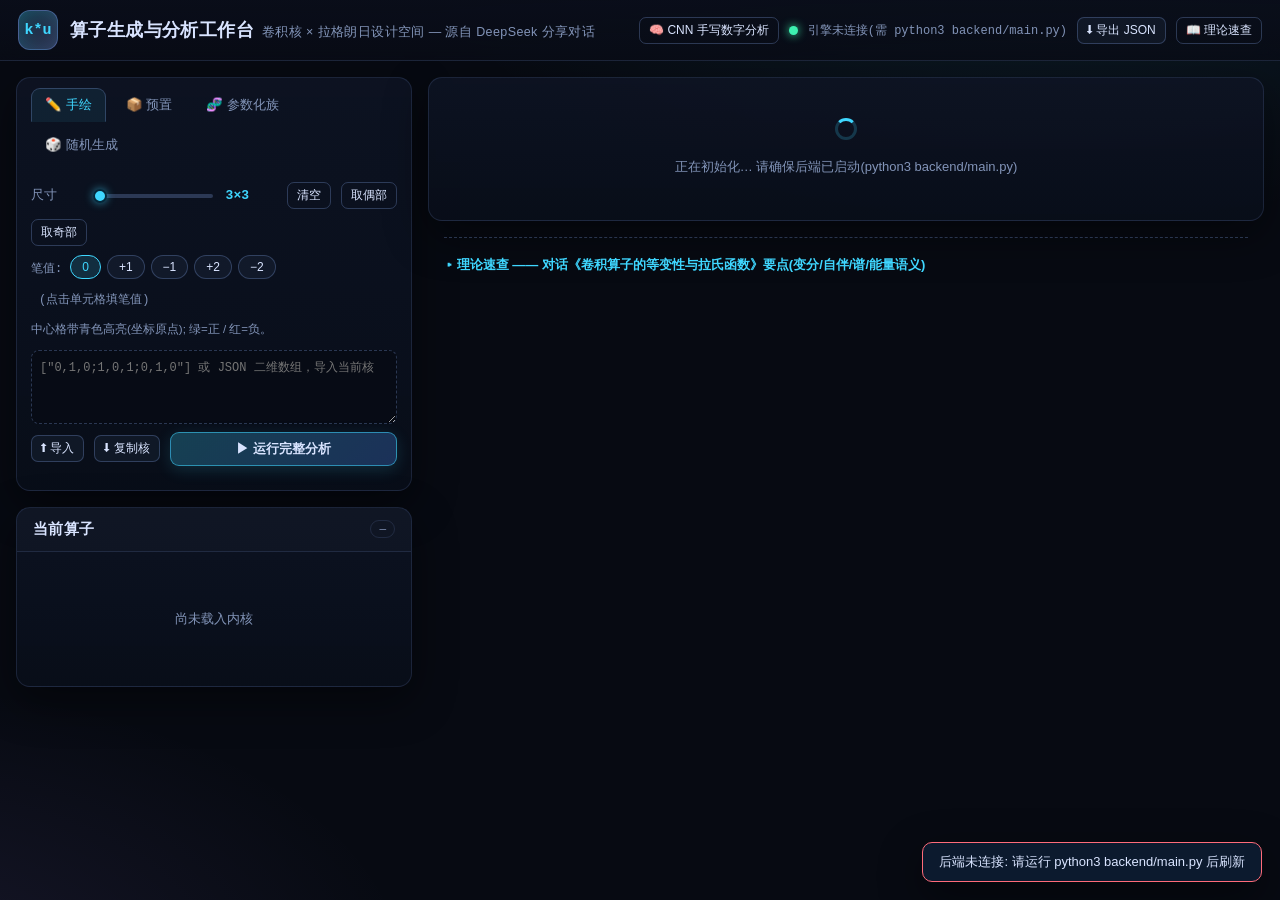
==== frontend/index.html @ 16f0f69f "算子生成与分析工作台: 卷积核设计空间实验室 + CNN 手写数字/机制分析 + 定量设计规则 - 纯 Python 零依赖引擎(kernelmath): FFT/谱分析/偶奇分解/正定判定/复化视角" ====
<!DOCTYPE html>
<html lang="zh-CN">
<head>
<meta charset="UTF-8">
<meta name="viewport" content="width=device-width, initial-scale=1.0">
<title>算子生成与分析工作台 · Operator Lagrangian Lab</title>
<link rel="icon" href="data:image/svg+xml,%3Csvg xmlns='http://www.w3.org/2000/svg' viewBox='0 0 100 100'%3E%3Ctext y='.9em' font-size='90'%3E%E2%88%AB%3C/text%3E%3C/svg%3E">
<link rel="stylesheet" href="styles.css">
</head>
<body>

<header class="top">
  <div class="logo">
    <div class="logo-badge">k*u</div>
    <h1>算子生成与分析工作台<span class="sub">卷积核 × 拉格朗日设计空间 — 源自 DeepSeek 分享对话</span></h1>
  </div>
  <div class="top-right">
    <a class="btn small ghost" href="cnn.html">🧠 CNN 手写数字分析</a>
    <span id="busyDot" class="busy-dot" title="空闲"></span>
    <span id="engineMeta" class="top-meta">引擎未连接</span>
    <button class="btn small" id="btnExport">⬇ 导出 JSON</button>
    <button class="btn small ghost" id="btnTheory" onclick="document.getElementById('theoryBox').open=!document.getElementById('theoryBox').open">📖 理论速查</button>
  </div>
</header>

<div class="layout">

  <!-- ================= 左侧：算子输入 / 生成 ================= -->
  <div class="left-col">
    <div class="card">
      <div class="tabs" id="genTabs">
        <button data-tab="tabEdit" class="active">✏️ 手绘</button>
        <button data-tab="tabPreset">📦 预置</button>
        <button data-tab="tabParam">🧬 参数化族</button>
        <button data-tab="tabRandom">🎲 随机生成</button>
      </div>

      <!-- 手绘编辑 -->
      <div class="tab-pane active" id="tabEdit">
        <div class="row">
          <label>尺寸</label>
          <input type="range" id="szSlider" min="3" max="15" step="2" value="3">
          <span class="val-out" id="szOut">3×3</span>
          <button class="btn small ghost" id="btnClear" style="margin-left:auto">清空</button>
          <button class="btn small ghost" id="btnSym" title="取偶部: k(x)+k(-x)">取偶部</button>
          <button class="btn small ghost" id="btnAnti" title="取奇部(陀螺): k(x)-k(-x)">取奇部</button>
        </div>
        <div class="paint-row">
          <span class="cap">笔值:</span>
          <button class="btn chip sel" data-v="0">0</button>
          <button class="btn chip" data-v="1">+1</button>
          <button class="btn chip" data-v="-1">−1</button>
          <button class="btn chip" data-v="2">+2</button>
          <button class="btn chip" data-v="-2">−2</button>
          <span class="cap" style="margin-left:8px">(点击单元格填笔值)</span>
        </div>
        <div class="editor-wrap"><table class="kgrid" id="kgrid"></table></div>
        <div class="small-txt">中心格带青色高亮(坐标原点); 绿=正 / 红=负。</div>
        <div class="row" style="margin-top:10px">
          <textarea class="kjson" id="kjson" spellcheck="false" placeholder='["0,1,0;1,0,1;0,1,0"] 或 JSON 二维数组，导入当前核'></textarea>
        </div>
        <div class="row">
          <button class="btn small" id="btnImp">⬆ 导入</button>
          <button class="btn small" id="btnCpy">⬇ 复制核</button>
          <button class="btn primary grow" id="btnRun" style="justify-content:center">▶ 运行完整分析</button>
        </div>
      </div>

      <!-- 预置 -->
      <div class="tab-pane" id="tabPreset">
        <div class="preset-grid" id="presetGrid"></div>
      </div>

      <!-- 参数化族 -->
      <div class="tab-pane" id="tabParam">
        <div class="row">
          <label>族</label>
          <select id="famSel" style="flex:1">
            <option value="gaussian">高斯 exp(−r²/2σ²)</option>
            <option value="exponential">指数(Yukawa) exp(−r/λ)</option>
            <option value="box">支撑窗(圆盘)</option>
            <option value="heat">热核(符号 e^{−t|ω|²})</option>
            <option value="rational">有理符号 (1+a|ω|²)^{−p}</option>
          </select>
        </div>
        <div class="row" id="famParams"></div>
        <div class="row">
          <label>尺寸</label>
          <input type="range" id="famSize" min="3" max="15" step="2" value="7">
          <span class="val-out" id="famSizeOut">7</span>
          <button class="btn primary" id="btnFamGen" style="margin-left:auto">生成并分析</button>
        </div>
        <div class="fam-note" id="famNote">选择核族并点击生成。符号族核经大格点 IDFT 采样 → 中心窗口裁切。</div>
      </div>

      <!-- 随机 -->
      <div class="tab-pane" id="tabRandom">
        <div class="row">
          <label>类别</label>
          <select id="randKind" style="flex:1">
            <option value="general">一般核 (L1, 平移等变)</option>
            <option value="even">偶核 (L2, 自伴→可导拉氏量)</option>
            <option value="odd">奇核 (反自伴, 陀螺)</option>
            <option value="psd">正定核 (L3, 凸能量)</option>
          </select>
        </div>
        <div class="row">
          <label>尺寸</label>
          <input type="range" id="randSize" min="3" max="13" step="2" value="5">
          <span class="val-out" id="randSizeOut">5</span>
        </div>
        <div class="row">
          <label>种子</label>
          <input type="text" id="randSeed" style="width:90px" placeholder="留空=随机">
          <button class="btn" id="btnRand" style="margin-left:auto">🎲 生成并分析</button>
        </div>
        <div class="small-txt" style="margin-top:6px">PSD 类: 随机偶核 + 中心抬升 δ 使符号非负(自动加常数项)。每次生成即自动分析。</div>
      </div>
    </div>

    <!-- 当前核迷你视图 -->
    <div class="card">
      <div class="c-h"><h2>当前算子</h2><span class="tag" id="curSizeTag">—</span></div>
      <div class="c-b" id="curMini"><div class="empty">尚未载入内核</div></div>
    </div>
  </div>

  <!-- ================= 右侧：分析报告 ================= -->
  <div class="right-col">
    <div class="card" id="reportCard">
      <div id="reportBody">
        <div class="empty">
          <div class="spin" style="margin:0 auto 14px"></div>
          正在初始化… 请确保后端已启动(python3 backend/main.py)
        </div>
      </div>
    </div>

    <details class="theory" id="theoryBox">
      <summary>理论速查 —— 对话《卷积算子的等变性与拉氏函数》要点(变分/自伴/谱/能量语义)</summary>
      <div class="theory-body">
        <div class="tb"><span class="t">① 变分可导出性 ⇔ 自伴(偶核)</span>
          卷积算子 A:u→k*u 平移等变。要让 <b>δS/δu = A u</b>, A 须为 L² 自伴 ⇔ 核偶函数 k(x)=k(−x) ⇔ 符号 ĥ(ω)∈ℝ。
          此时二次泛函 <b>S[u]=½∫u(k*u)dx</b> 变分即得 A u。<b>等变性给形状, 自伴性给可导出性。</b></div>
        <div class="tb"><span class="t">② 设计空间层级</span>
          L1 所有卷积核(平移等变) → 加自伴 = L2 偶核(可导出拉氏量) → 加正定 ĥ≥0 = L3 凸能量(核方法/RKHS/协方差)
          → 加微分结构 = L4 格林核(有理/指数符号, 高阶拉氏量 S=½∫(|u|²+λ²|∇u|²))
          → 加群作用 = L5 群等变核(旋转等)。每层 ⊆ 上层。</div>
        <div class="tb"><span class="t">③ 一般核不能由多个拉氏量拼出</span>
          线性组合保持自伴 ⇒ 只能覆盖偶部。奇部 kₐ(反自伴)是<b>陀螺项</b>: ⟨u,Au⟩=0, 能量守恒但破时间反演;
          复数化或辅助场/辛结构才能容纳(对话偏好: 保留实数、走耗散路线)。</div>
        <div class="tb"><span class="t">④ 谱三分为势能 / 陀螺 / 耗散</span>
          自伴核按符号谱分解: H=H⁺+H⁻。A = A_pot + A_gyro − D:
          A_pot(符号 H⁺≥0)=势能/恢复力(来自拉氏量 S=½⟨u,A_pot u⟩);
          A_gyro(奇核)=陀螺, 能量守恒;
          D(正定偶核, 符号 −H⁻) 经 <b>Rayleigh 耗散函数 R[v]=½⟨v, D*v⟩</b> 进入变分框架。</div>
        <div class="tb"><span class="t">⑤ 能量判据(梯度流 ∂u/∂t = −A u, E=½‖u‖²)</span>
          dE/dt = −⟨u, A u⟩: A 正定自伴 → 单调耗散; 负定自伴 → 增长(取负号成耗散);
          反自伴 → dE/dt=0 相位旋转。探针面板逐个模式给出 ⟨u,Ku⟩ 与 S[u]=½⟨u,Ku⟩, 负值即“负能量模式”。</div>
        <div class="tb"><span class="t">⑥ 示例: 十字核 [[0,1,0],[1,0,1],[0,1,0]]</span>
          偶核(D4 对称) ⇒ 可导出拉氏量; 符号 H=2cosω₁+2cosω₂ ∈ [−4,4] ⇒ 非正定/非凸;
          且 <b>K = Δ₄ + 4δ</b>(离散拉普拉斯+中心冲激)。棋盘模式能量 S&lt;0(对话最终分析的结论)。</div>
      </div>
    </details>
  </div>
</div>

<div class="toast" id="toast"></div>

<script src="app.js"></script>
</body>
</html>
---- frontend/styles.css ----
/* ===== 算子生成与分析工作台 (Operator Lagrangian Lab) ===== */
:root {
  --bg0: #070a12;
  --bg1: #0b101d;
  --bg2: #0f1526;
  --panel: rgba(14, 20, 36, 0.86);
  --panel2: rgba(9, 14, 26, 0.9);
  --line: rgba(120, 150, 210, 0.17);
  --line2: rgba(120, 150, 210, 0.32);
  --text: #d9e4ff;
  --muted: #8294b8;
  --cyan: #3fd7ff;
  --blue: #4e8cff;
  --green: #3df0b0;
  --orange: #ffb64d;
  --red: #ff6b7a;
  --violet: #b79aff;
  --pink: #ff7fd0;
  --radius: 14px;
  --radius-s: 9px;
  --shadow: 0 14px 44px rgba(0, 0, 0, 0.45);
  --mono: "SFMono-Regular", Consolas, "Liberation Mono", Menlo, "Courier New", monospace;
}
* { box-sizing: border-box; margin: 0; padding: 0; }
html { scroll-behavior: smooth; }
body {
  font-family: -apple-system, BlinkMacSystemFont, "Segoe UI", "PingFang SC",
    "Hiragino Sans GB", "Microsoft YaHei", "Noto Sans CJK SC", sans-serif;
  color: var(--text);
  background:
    radial-gradient(1100px 560px at 82% -12%, rgba(63, 215, 255, 0.10), transparent 60%),
    radial-gradient(900px 480px at -10% 108%, rgba(167, 140, 255, 0.10), transparent 60%),
    var(--bg0);
  min-height: 100vh;
  font-size: 14px;
}
a { color: var(--cyan); text-decoration: none; }
a:hover { text-decoration: underline; }
::selection { background: rgba(63, 215, 255, 0.25); }

/* ---------- 顶栏 ---------- */
header.top {
  position: sticky; top: 0; z-index: 40;
  background: linear-gradient(180deg, rgba(10, 14, 26, 0.96), rgba(9, 12, 22, 0.88));
  border-bottom: 1px solid var(--line);
  backdrop-filter: blur(10px);
  padding: 10px 18px;
  display: flex; align-items: center; gap: 16px; flex-wrap: wrap;
}
header.top .logo { display: flex; align-items: center; gap: 12px; }
.logo-badge {
  width: 40px; height: 40px; border-radius: 12px; flex: none;
  display: grid; place-items: center;
  background: linear-gradient(135deg, rgba(63,215,255,.22), rgba(183,154,255,.22));
  border: 1px solid rgba(120,170,255,.4);
  font: 700 15px var(--mono); color: var(--cyan);
  box-shadow: inset 0 0 18px rgba(63,215,255,.18);
}
header.top h1 { font-size: 18px; letter-spacing: .4px; font-weight: 700; }
header.top h1 .sub { color: var(--muted); font-weight: 400; font-size: 12.5px; margin-left: 8px; }
.top-right { margin-left: auto; display: flex; align-items: center; gap: 10px; flex-wrap: wrap; }
.busy-dot { width: 9px; height: 9px; border-radius: 50%; background: var(--green); box-shadow: 0 0 10px var(--green); }
.busy-dot.on { background: var(--orange); box-shadow: 0 0 10px var(--orange); animation: pulse 1s infinite; }
@keyframes pulse { 50% { opacity: .35; } }
.top-meta { font: 12px var(--mono); color: var(--muted); }

/* ---------- 布局 ---------- */
.layout { display: grid; grid-template-columns: 396px minmax(0, 1fr); gap: 16px; padding: 16px; max-width: 1700px; margin: 0 auto; }
@media (max-width: 1120px) { .layout { grid-template-columns: 1fr; } }
.card {
  background: linear-gradient(180deg, var(--panel), var(--panel2));
  border: 1px solid var(--line);
  border-radius: var(--radius);
  box-shadow: var(--shadow);
  overflow: hidden;
}
.card > .c-h {
  display: flex; align-items: center; gap: 10px;
  padding: 12px 16px;
  border-bottom: 1px solid var(--line);
  background: rgba(255, 255, 255, 0.015);
}
.c-h h2 { font-size: 14.5px; font-weight: 700; letter-spacing: .3px; }
.c-h .tag { margin-left: auto; font: 11px var(--mono); color: var(--muted); border: 1px solid var(--line); padding: 2px 8px; border-radius: 20px; }
.c-b { padding: 14px 16px; }

.left-col { display: flex; flex-direction: column; gap: 16px; min-width: 0; }
.right-col { display: flex; flex-direction: column; gap: 16px; min-width: 0; }

/* ---------- 控件 ---------- */
.tabs { display: flex; gap: 6px; padding: 10px 14px 0; flex-wrap: wrap; }
.tabs button {
  font: 12.5px inherit; cursor: pointer; color: var(--muted);
  background: transparent; border: 1px solid transparent; border-radius: 9px 9px 0 0;
  padding: 7px 13px;
}
.tabs button:hover { color: var(--text); background: rgba(120,150,210,.06); }
.tabs button.active {
  color: var(--cyan); background: rgba(63,215,255,.08);
  border-color: var(--line2); border-bottom-color: transparent;
}
.tab-pane { display: none; padding: 12px 14px 16px; }
.tab-pane.active { display: block; animation: fadein .18s ease; }
@keyframes fadein { from { opacity: 0; transform: translateY(3px); } }

.row { display: flex; gap: 10px; align-items: center; flex-wrap: wrap; margin: 8px 0; }
.row label { font-size: 12.5px; color: var(--muted); min-width: 52px; }
.row .grow { flex: 1; }
input[type=range] { -webkit-appearance: none; appearance: none; width: 120px; height: 4px; border-radius: 4px; background: rgba(120,150,210,.3); outline: none; }
input[type=range]::-webkit-slider-thumb { -webkit-appearance: none; width: 14px; height: 14px; border-radius: 50%; background: var(--cyan); cursor: pointer; border: 2px solid #06283a; box-shadow: 0 0 8px rgba(63,215,255,.6); }
input[type=range]::-moz-range-thumb { width: 12px; height: 12px; border-radius: 50%; background: var(--cyan); border: 2px solid #06283a; cursor: pointer; }
select, input[type=text], input[type=number] {
  background: #0a0f1e; color: var(--text);
  border: 1px solid var(--line2); border-radius: 8px;
  padding: 6px 9px; font: 13px inherit; outline: none;
}
select:focus, input:focus { border-color: var(--cyan); box-shadow: 0 0 0 2px rgba(63,215,255,.15); }
.val-out { font: 700 13px var(--mono); color: var(--cyan); min-width: 26px; text-align: right; }
.btn {
  cursor: pointer; user-select: none; border: 1px solid var(--line2);
  background: rgba(120,150,210,.07); color: var(--text);
  border-radius: 9px; padding: 7px 13px; font: 13px inherit;
  display: inline-flex; align-items: center; gap: 6px;
  transition: .15s;
}
.btn:hover { border-color: var(--cyan); background: rgba(63,215,255,.12); }
.btn.primary {
  background: linear-gradient(135deg, rgba(63,215,255,.25), rgba(78,140,255,.28));
  border-color: rgba(63,215,255,.55); font-weight: 700;
  box-shadow: 0 4px 16px rgba(63,215,255,.15);
}
.btn.primary:hover { box-shadow: 0 4px 22px rgba(63,215,255,.35); }
.btn.small { padding: 4px 9px; font-size: 12px; border-radius: 7px; }
.btn.ghost { background: transparent; }
.btn.danger:hover { border-color: var(--red); color: var(--red); }
.btn:disabled { opacity: .45; cursor: not-allowed; }
.btn.chip { border-radius: 20px; padding: 4px 11px; font-size: 12px; }
.btn.chip.sel { background: rgba(63,215,255,.15); border-color: var(--cyan); color: var(--cyan); }

/* ---------- 核网格编辑器 ---------- */
.editor-wrap { margin: 6px 0 4px; overflow-x: auto; }
table.kgrid { border-collapse: separate; border-spacing: 3px; margin: 0 auto; }
table.kgrid td { padding: 0; }
table.kgrid input {
  width: 46px; height: 40px; text-align: center;
  font: 600 14.5px var(--mono); border-radius: 8px;
  border: 1px solid rgba(120,150,210,.14); background: #0a0f1e;
  color: var(--muted); padding: 0 2px;
}
@media (max-width: 480px) { table.kgrid input { width: 38px; height: 34px; font-size: 13px; } }
table.kgrid input.n-pos { color: var(--green); border-color: rgba(61,240,176,.28); background: rgba(61,240,176,.05); }
table.kgrid input.n-neg { color: var(--red); border-color: rgba(255,107,122,.3); background: rgba(255,107,122,.05); }
table.kgrid td.cell-ctr input { box-shadow: 0 0 0 2px rgba(63,215,255,.45), inset 0 0 12px rgba(63,215,255,.12); }
.paint-row { display: flex; gap: 6px; align-items: center; flex-wrap: wrap; margin: 8px 0 2px; }
.paint-row .cap { font-size: 12px; color: var(--muted); margin-right: 2px; }
textarea.kjson {
  width: 100%; min-height: 74px; resize: vertical;
  background: #070b15; color: #a9c7ff; border: 1px dashed var(--line2);
  border-radius: 8px; padding: 8px; font: 12px/1.5 var(--mono); outline: none;
}
.kjson.err { border-color: var(--red); }

/* ---------- 预置 ---------- */
.preset-grid { display: grid; grid-template-columns: repeat(auto-fill, minmax(150px, 1fr)); gap: 8px; }
.preset {
  text-align: left; cursor: pointer; border-radius: 10px;
  background: rgba(120,150,210,.06); border: 1px solid var(--line);
  padding: 8px 10px; color: var(--text); transition: .14s;
  display: flex; flex-direction: column; gap: 4px;
}
.preset:hover { border-color: var(--cyan); background: rgba(63,215,255,.1); transform: translateY(-1px); }
.preset .nm { font-weight: 700; font-size: 13px; }
.preset .ds { font-size: 11px; line-height: 1.5; color: var(--muted); }
.preset .lv { font-size: 10.5px; }
.lv-1 { color: var(--violet); } .lv-2 { color: var(--blue); } .lv-3 { color: var(--green); }
.lv-4 { color: var(--orange); } .lv-5 { color: var(--pink); }
.badge {
  display: inline-block; font: 10px var(--mono); padding: 1px 7px; border-radius: 12px;
  border: 1px solid currentColor; margin-right: 4px;
}
.badge.gray { color: var(--muted); } .badge.cyan { color: var(--cyan); }
.badge.green { color: var(--green); } .badge.orange { color: var(--orange); }
.badge.red { color: var(--red); } .badge.violet { color: var(--violet); } .badge.pink { color: var(--pink); }

.fam-note {
  margin-top: 8px; font-size: 12px; line-height: 1.7; color: var(--muted);
  background: rgba(183,154,255,.06); border: 1px solid rgba(183,154,255,.18);
  border-left: 3px solid var(--violet); border-radius: 8px; padding: 8px 11px;
}

/* ---------- 结论横幅 & 芯片 ---------- */
.verdict {
  padding: 16px 18px;
  border-bottom: 1px solid var(--line);
  background:
    radial-gradient(600px 200px at 12% 0%, rgba(63,215,255,.07), transparent),
    linear-gradient(180deg, rgba(255,255,255,.02), transparent);
}
.verdict .headline { font-size: 15.5px; line-height: 1.7; margin-bottom: 10px; }
.verdict .headline b.ok { color: var(--green); }
.verdict .headline b.warn { color: var(--orange); }
.verdict .headline b.bad { color: var(--red); }
.verdict .headline b.info { color: var(--cyan); }
.lv-chips { display: flex; gap: 6px; flex-wrap: wrap; }
.lv-chip {
  font: 12px var(--mono); border: 1px solid var(--line); border-radius: 20px;
  padding: 4px 11px; color: var(--muted); background: rgba(120,150,210,.04);
}
.lv-chip.on { font-weight: 700; border-color: currentColor; background: rgba(255,255,255,.03); }
.lv-chip .lv-txt { font-family: inherit; font-size: 11px; }
.lv-chip.L1.on { color: var(--violet); }
.lv-chip.L2.on { color: var(--blue); }
.lv-chip.L3.on { color: var(--green); }
.lv-chip.L4.on { color: var(--orange); }
.lv-chip.L5.on { color: var(--pink); }

.metrics { display: grid; grid-template-columns: repeat(auto-fit, minmax(118px, 1fr)); gap: 8px; padding: 14px 18px; border-bottom: 1px solid var(--line); }
.metric { background: rgba(120,150,210,.05); border: 1px solid var(--line); border-radius: 10px; padding: 8px 10px; }
.metric .k { font-size: 11px; color: var(--muted); margin-bottom: 3px; }
.metric .v { font: 700 14.5px var(--mono); }
.metric .v.ok { color: var(--green); } .metric .v.warn { color: var(--orange); }
.metric .v.bad { color: var(--red); } .metric .v.info { color: var(--cyan); }

/* ---------- 内容区网格 ---------- */
.grid-2 { display: grid; grid-template-columns: repeat(auto-fit, minmax(320px, 1fr)); gap: 14px; padding: 16px; }
.fig { padding: 14px; }
.fig h3 { font-size: 13px; margin-bottom: 8px; display: flex; align-items: center; gap: 8px; }
.fig h3 .note { font-size: 11px; color: var(--muted); font-weight: 400; }
canvas.hm, canvas.chart { width: 100%; height: auto; display: block; border-radius: 8px; background: #060a13; border: 1px solid var(--line); }
.cap { font: 11px var(--mono); color: var(--muted); margin-top: 6px; line-height: 1.6; }
.legend-line { display: flex; gap: 12px; font: 11px var(--mono); color: var(--muted); flex-wrap: wrap; margin-top: 5px; }
.legend-line .dot { display: inline-block; width: 8px; height: 8px; border-radius: 2px; margin-right: 4px; }

/* ---------- 探针 ---------- */
.probe-bar { display: flex; gap: 6px; flex-wrap: wrap; align-items: center; }
.stat-row { display: flex; gap: 14px; flex-wrap: wrap; font: 12px var(--mono); margin: 8px 0; }
.stat-row .st b { color: var(--cyan); }
.stat-row .st b.neg { color: var(--red); }
.stat-row .st b.pos { color: var(--green); }
.mini-cmp { display: grid; grid-template-columns: 1fr 1fr; gap: 12px; }

/* ---------- 结论列表 / 表格 ---------- */
.concl { list-style: none; display: flex; flex-direction: column; gap: 7px; }
.concl li { display: flex; gap: 9px; font-size: 13px; line-height: 1.75; padding: 6px 10px; border-radius: 9px; background: rgba(120,150,210,.05); border: 1px solid var(--line); }
.concl .ic { flex: none; font-weight: 800; }
.concl li.ok .ic { color: var(--green); } .concl li.ok { border-color: rgba(61,240,176,.3); }
.concl li.warn .ic { color: var(--orange); } .concl li.warn { border-color: rgba(255,182,77,.3); }
.concl li.info .ic { color: var(--cyan); } .concl li.info { border-color: rgba(63,215,255,.25); }
.concl li.bad .ic { color: var(--red); } .concl li.bad { border-color: rgba(255,107,122,.35); }
.concl kbd { font: 11px var(--mono); background: rgba(63,215,255,.14); color: var(--cyan); padding: 0 6px; border-radius: 5px; }

table.sumt { width: 100%; border-collapse: collapse; font-size: 13px; }
table.sumt td, table.sumt th { padding: 7px 10px; border-bottom: 1px solid var(--line); text-align: left; vertical-align: top; }
table.sumt td:first-child { color: var(--muted); white-space: nowrap; width: 150px; }
table.sumt tr:hover td { background: rgba(120,150,210,.04); }
table.sumt .mono { font-family: var(--mono); }

.formula { font-family: var(--mono); font-size: 13px; background: #070b15; border: 1px solid var(--line); border-radius: 8px; padding: 9px 12px; margin: 6px 0; overflow-x: auto; white-space: pre-wrap; color: #c8dcff; }
.eq { color: var(--orange); }

/* ---------- 底部理论速查 ---------- */
details.theory { margin: 0 16px 16px; border-top: 1px dashed var(--line2); padding-top: 12px; }
details.theory summary { cursor: pointer; color: var(--cyan); font-weight: 600; font-size: 13px; padding: 6px 2px; list-style: none; }
details.theory summary::before { content: "▸ "; }
details.theory[open] summary::before { content: "▾ "; }
.theory-body { display: grid; grid-template-columns: repeat(auto-fit, minmax(260px, 1fr)); gap: 12px; padding: 10px 0; }
.theory-body .tb { background: rgba(120,150,210,.04); border: 1px solid var(--line); border-radius: 10px; padding: 11px 13px; font-size: 12.5px; line-height: 1.85; color: #c6d3ef; }
.theory-body .tb b { color: var(--text); }
.theory-body .tb .t { display: block; font-weight: 700; color: var(--cyan); margin-bottom: 5px; }

/* ---------- 加载 / 空态 ---------- */
.loading { display: flex; align-items: center; gap: 12px; justify-content: center; padding: 44px 0; color: var(--muted); }
.spin { width: 22px; height: 22px; border-radius: 50%; border: 3px solid rgba(63,215,255,.2); border-top-color: var(--cyan); animation: rot .8s linear infinite; }
@keyframes rot { to { transform: rotate(360deg); } }
.empty { color: var(--muted); text-align: center; padding: 40px 10px; font-size: 13px; line-height: 2; }
.toast {
  position: fixed; right: 18px; bottom: 18px; z-index: 100;
  background: #0c1a2e; color: var(--text); border: 1px solid var(--cyan);
  padding: 10px 16px; border-radius: 10px; font-size: 13px;
  box-shadow: var(--shadow); opacity: 0; transform: translateY(10px);
  transition: .25s; pointer-events: none; max-width: 380px;
}
.toast.show { opacity: 1; transform: none; }
.toast.err { border-color: var(--red); }
code.p { font-family: var(--mono); background: rgba(63,215,255,.1); padding: 1px 5px; border-radius: 4px; font-size: .92em; }
.small-txt { font-size: 11.5px; color: var(--muted); line-height: 1.7; }
.de-emph { color: var(--muted); }

/* ================= CNN 手写数字分析页 ================= */
.section-title { display:flex; align-items:center; gap:10px; padding:14px 16px 4px; font-size:15px; font-weight:700; }
.section-title .st-sub { color:var(--muted); font-weight:400; font-size:12px; }
.cnntabs { display:flex; gap:6px; flex-wrap:wrap; padding:6px 14px; }
.cnntabs button { font:12.5px inherit; }
.draw-row { display:flex; gap:18px; flex-wrap:wrap; align-items:flex-start; }
.board-box { position:relative; }
.board-box canvas { border-radius:10px; border:1px solid var(--line2); background:#000; display:block; cursor:crosshair; }
.board-info { display:flex; flex-direction:column; gap:8px; min-width:220px; flex:1; }
.big-pred { font-size:30px; font-weight:800; letter-spacing:.5px; }
.big-pred .d { color:var(--cyan); }
.probs { display:flex; flex-direction:column; gap:5px; width:100%; max-width:420px; }
.prob-row { display:grid; grid-template-columns:26px 1fr 52px; align-items:center; gap:8px; font:12px var(--mono); }
.prob-row .bar { height:14px; border-radius:6px; background:rgba(120,150,210,.08); overflow:hidden; }
.prob-row .bar i { display:block; height:100%; border-radius:6px; background:linear-gradient(90deg,#3fd7ff,#4e8cff); transition:width .3s; }
.prob-row.top .bar i { background:linear-gradient(90deg,#3df0b0,#2fd9a0); }
.prob-row .pct { text-align:right; color:var(--muted); }
.mini-grid { display:grid; grid-template-columns:repeat(auto-fill,minmax(128px,1fr)); gap:9px; }
.fcard { border:1px solid var(--line); border-radius:11px; background:rgba(120,150,210,.05); padding:8px 9px; display:flex; flex-direction:column; gap:5px; }
.fcard .fhead { display:flex; align-items:center; gap:8px; }
.fcard .fid { font:700 12px var(--mono); }
.fcard canvas.hm { border:1px solid var(--line); background:#060a13; border-radius:6px; }
.fcard .chips { display:flex; flex-wrap:wrap; gap:4px; }
.mini-chip { font:10px var(--mono); padding:1px 6px; border-radius:9px; border:1px solid var(--line); color:var(--muted); }
.mini-chip.t-even { color:var(--green); border-color:rgba(61,240,176,.4); }
.mini-chip.t-odd { color:var(--violet); border-color:rgba(183,154,255,.45); }
.mini-chip.t-general { color:var(--orange); border-color:rgba(255,182,77,.4); }
.mini-chip.d-psd { color:var(--green); } .mini-chip.d-nsd { color:var(--cyan); }
.mini-chip.d-indefinite { color:var(--orange); } .mini-chip.d-complex { color:var(--violet); }
.mini-chip.lowpass { color:var(--green); } .mini-chip.highpass { color:var(--orange); }
.mini-chip.directional { color:var(--cyan); } .mini-chip.mixed { color:var(--muted); }
.bar-block { display:flex; flex-direction:column; gap:3px; margin-top:4px; }
.bar-block .lab { font:10px var(--mono); color:var(--muted); display:flex; justify-content:space-between; }
.bar-block .tb { height:9px; border-radius:5px; background:rgba(120,150,210,.1); overflow:hidden; }
.bar-block .tb i { display:block; height:100%; border-radius:5px; background:linear-gradient(90deg,#b79aff,#3fd7ff); }
.agg-stats { display:grid; grid-template-columns:repeat(auto-fit,minmax(140px,1fr)); gap:8px; padding:10px 16px; }
.hist-row { display:flex; gap:2px; align-items:flex-end; height:56px; }
.hist-row .hb { flex:1; background:linear-gradient(180deg,#3fd7ff,#4e8cff); border-radius:2px 2px 0 0; min-height:2px; }
.trainbox { display:flex; gap:10px; flex-wrap:wrap; align-items:center; padding:8px 16px 12px; border-top:1px dashed var(--line); }
.trainbox select, .trainbox input[type=number] { width:auto; }
.trainlog { font:11.5px/1.7 var(--mono); color:var(--muted); background:#070b15; border:1px solid var(--line); border-radius:8px; padding:8px 10px; max-height:130px; overflow:auto; margin:4px 16px 14px; white-space:pre-wrap; }
.pred-panel { padding:14px 16px; }
.mini-pix { border:1px solid var(--line); border-radius:8px; image-rendering:pixelated; background:#000; }
.orient-note { color:var(--muted); font-size:11px; }
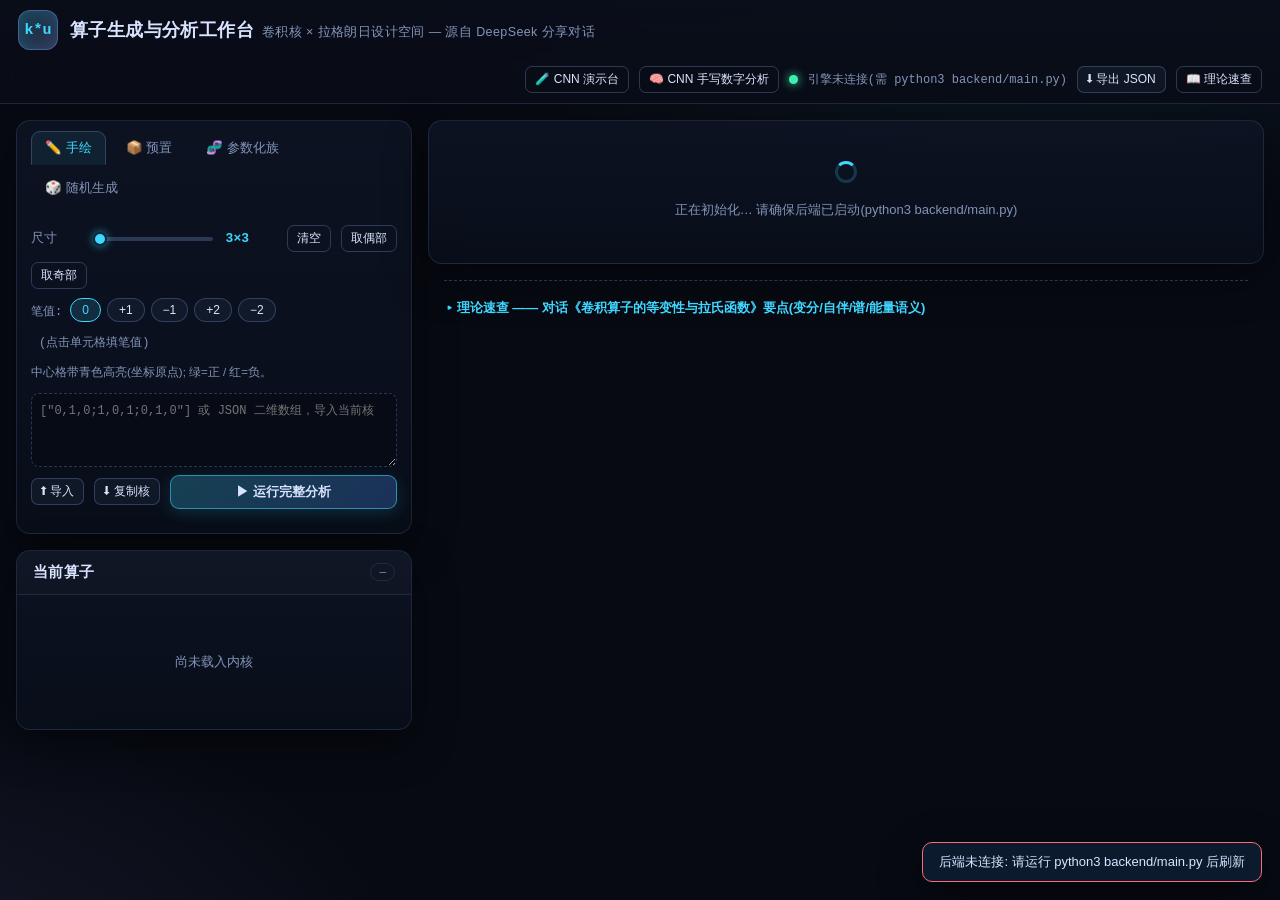
==== commit 14947cb7: "feat: MNIST 训练脚本+实时 Web 进度看板、工业风 CNN 演示台(PyTorch 模型) 新增: - backend/train_web.py: 完整 PyTorch 训练脚本, 训练" ====
--- a/frontend/index.html
+++ b/frontend/index.html
@@ -15,6 +15,7 @@
     <h1>算子生成与分析工作台<span class="sub">卷积核 × 拉格朗日设计空间 — 源自 DeepSeek 分享对话</span></h1>
   </div>
   <div class="top-right">
+    <a class="btn small ghost" href="demo/index.html">🧪 CNN 演示台</a>
     <a class="btn small ghost" href="cnn.html">🧠 CNN 手写数字分析</a>
     <span id="busyDot" class="busy-dot" title="空闲"></span>
     <span id="engineMeta" class="top-meta">引擎未连接</span>
